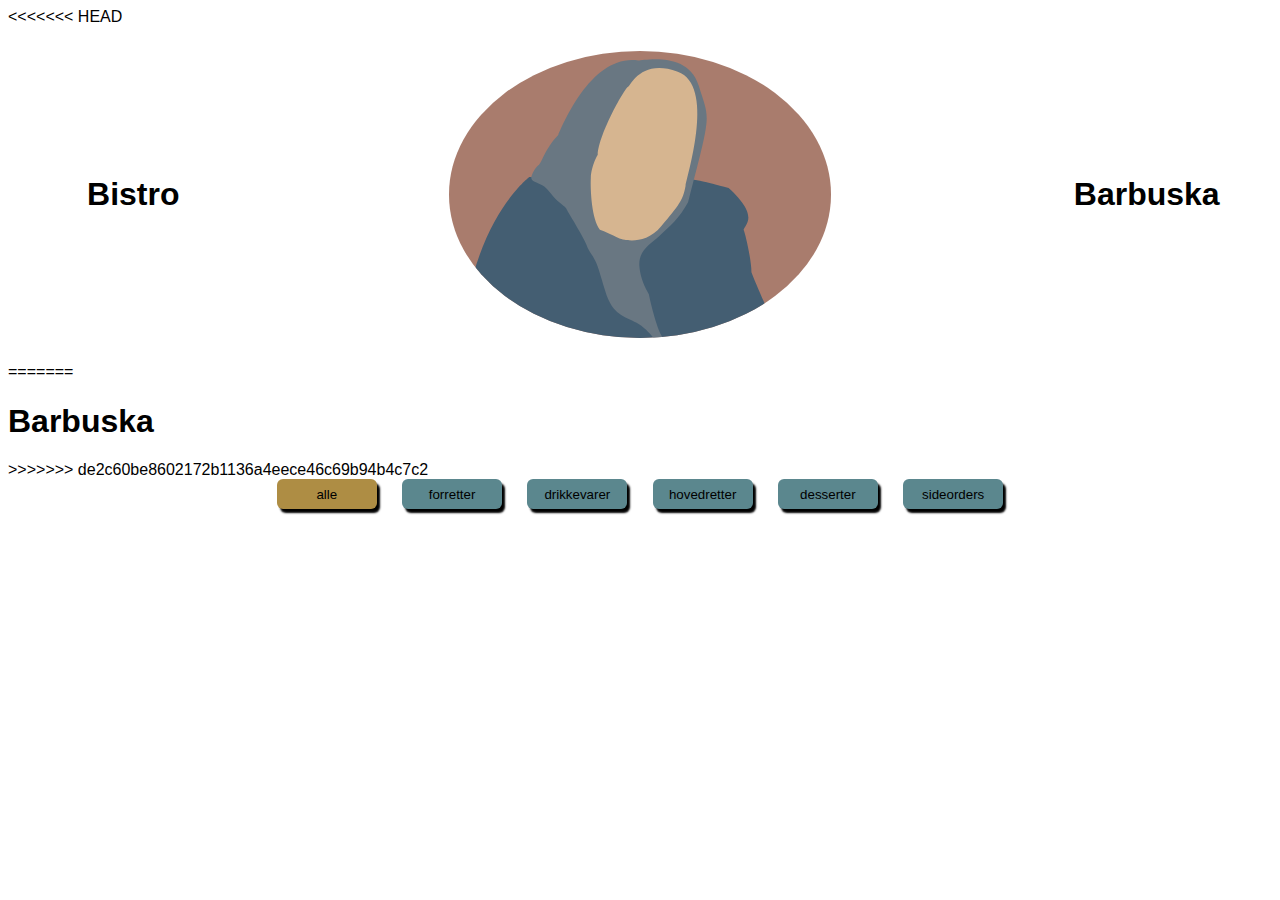
==== index.html @ 86cf1b9d "ret" ====
<!DOCTYPE html>
<html lang="en">
  <head>
    <meta charset="UTF-8" />
    <meta http-equiv="X-UA-Compatible" content="IE=edge" />
    <meta name="viewport" content="width=device-width, initial-scale=1.0" />
    <title>Bristro Babushka</title>
    <link rel="stylesheet" href="style.css" />
  </head>
  <body>
<<<<<<< HEAD
    

    <nav class="navbar">
      <h1>Bistro</h1>
      <img src="logo/export/Artboard 1.svg" alt="barbuskaLady">
      <h1>Barbuska</h1>
    </nav>
=======
    <h1>Barbuska</h1>
>>>>>>> de2c60be8602172b1136a4eece46c69b94b4c7c2
    <nav>
      <button data-kategori="alle" class="valgt">alle</button>
      <button data-kategori="forretter">forretter</button>
      <button data-kategori="drikkevarer">drikkevarer</button>
      <button data-kategori="hovedretter">hovedretter</button>
      <button data-kategori="desserter">desserter</button>
      <button data-kategori="sideorders">sideorders</button>
    </nav>
    <main>
      <section id="indhold"></section>
    </main>

    <template>
      <article>
        <img src="" alt="" />
        <h2 class="navn"></h2>
        <p class="info"></p>
        <p class="kortbeskrivelse"></p>
        <p class="pris"></p>
      </article>
    </template>
<section id="popup">
  <div id="luk"><div>&#x2715</div></div>

  <article>
    <img src="" alt="">
    <h2 class="titel"></h2>
    <p class="korttekst"></p>
    <p class="typeogland"></p>
    <p class="pris"></p>
  </article>
  
</section>


    <script src="script.js"></script>
  </body>
</html>
---- style.css ----
* {
  font-family: Arial, Helvetica, sans-serif;
}
.navbar {
  margin: 2% 2%;
  justify-content: center;
  align-items: center;
  display: grid;
  grid-template-columns: repeat(auto-fit, minmax(200px, auto));
}

.navbar img {
  max-width: 50%;
  border-radius: 50%;
  margin: 0 auto;
}

.navbar h1 {
  font-size: 2rem;
  font-weight: 700;
  margin: 0 auto;
}

nav {
  display: flex;
  justify-content: center;
  gap: 2%;
  flex-wrap: wrap;
}

nav button {
  min-width: 100px;
  background-color: #5b878e;
  box-shadow: 3px 4px 2px;
  border: none;
  border-radius: 6px;
  height: 30px;
}

main {
  margin: 5% 5%;
}

main {
  margin: 5% 5%;
}

section {
  display: grid;
  grid-template-columns: repeat(auto-fit, minmax(200px, 1fr));
  gap: 0.5%;
}

.valgt {
  background-color: rgb(174, 141, 68);
}

img {
  max-width: 100%;
}

#popup {
  display: none;
  position: fixed;
  left: 0;
  top: 0;
  width: 100%;
  height: 100%;
  background-color: rgb(0, 0, 0, 0.8);
  flex-direction: column;
  overflow: scroll;
}

#luk {
  position: fixed;
  left: 20%;
  padding: 1em;
  font-size: 1.7em;
  font-weight: bolder;
  color: white;
  cursor: pointer;
}

#popup article {
  width: 50vw;
  display: flex;
  margin: 4rem auto;
  border-radius: 25px;
  padding: 12px;
  background-color: #fff;
  display: flex;
  flex-direction: column;
  justify-content: center;
  align-items: center;
}
#popup article img {
  max-width: 50%;
}

#popup article p {
  max-width: 50ch;
}
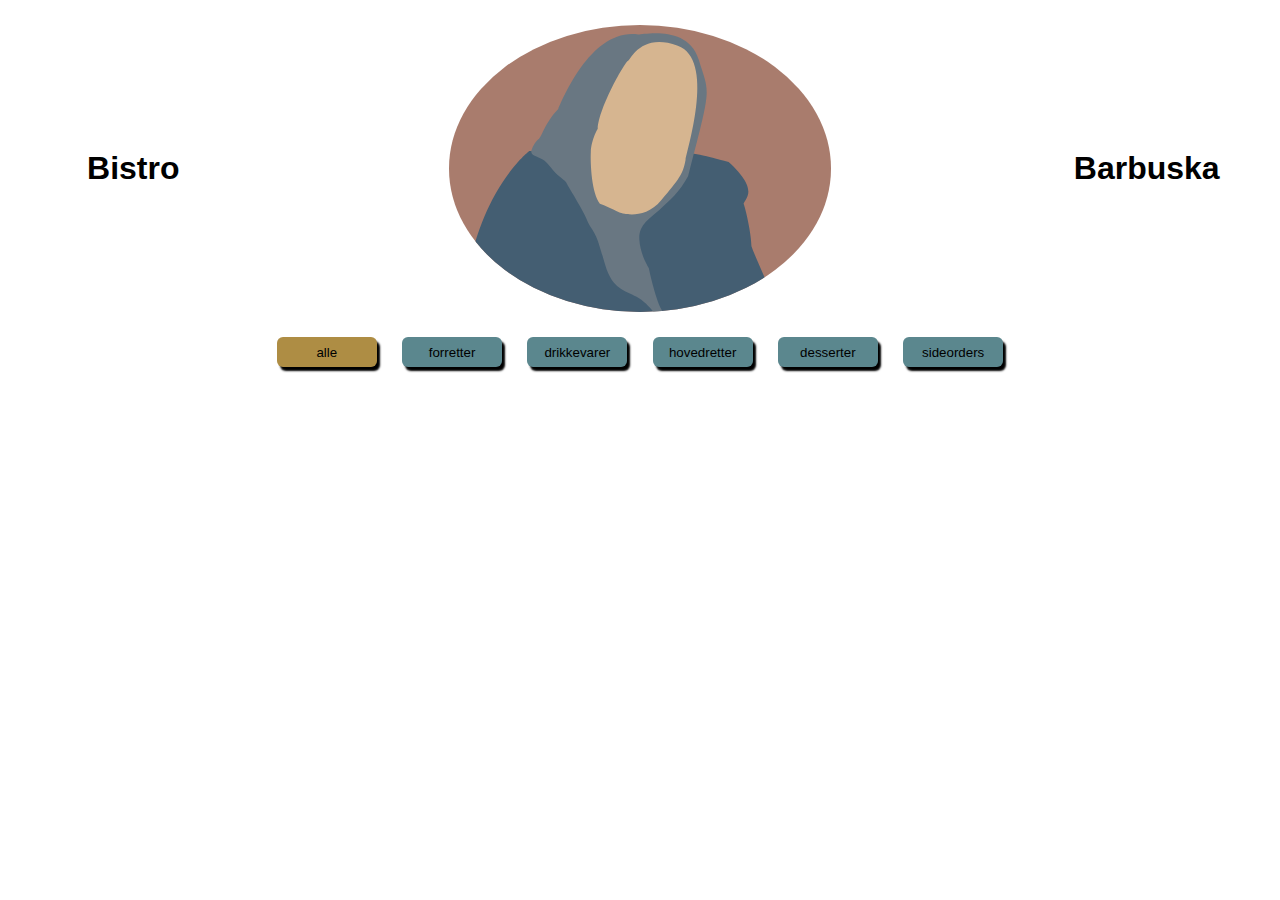
==== commit b325e5cc: "færdig" ====
--- a/index.html
+++ b/index.html
@@ -8,17 +8,12 @@
     <link rel="stylesheet" href="style.css" />
   </head>
   <body>
-<<<<<<< HEAD
-    
-
     <nav class="navbar">
       <h1>Bistro</h1>
-      <img src="logo/export/Artboard 1.svg" alt="barbuskaLady">
+      <img src="logo/export/Artboard 1.svg" alt="barbuskaLady" />
       <h1>Barbuska</h1>
     </nav>
-=======
-    <h1>Barbuska</h1>
->>>>>>> de2c60be8602172b1136a4eece46c69b94b4c7c2
+
     <nav>
       <button data-kategori="alle" class="valgt">alle</button>
       <button data-kategori="forretter">forretter</button>
@@ -40,19 +35,6 @@
         <p class="pris"></p>
       </article>
     </template>
-<section id="popup">
-  <div id="luk"><div>&#x2715</div></div>
-
-  <article>
-    <img src="" alt="">
-    <h2 class="titel"></h2>
-    <p class="korttekst"></p>
-    <p class="typeogland"></p>
-    <p class="pris"></p>
-  </article>
-  
-</section>
-
 
     <script src="script.js"></script>
   </body>
--- a/style.css
+++ b/style.css
@@ -1,6 +1,7 @@
 * {
   font-family: Arial, Helvetica, sans-serif;
 }
+
 .navbar {
   margin: 2% 2%;
   justify-content: center;
@@ -41,10 +42,6 @@
   margin: 5% 5%;
 }
 
-main {
-  margin: 5% 5%;
-}
-
 section {
   display: grid;
   grid-template-columns: repeat(auto-fit, minmax(200px, 1fr));
@@ -58,45 +55,3 @@
 img {
   max-width: 100%;
 }
-
-#popup {
-  display: none;
-  position: fixed;
-  left: 0;
-  top: 0;
-  width: 100%;
-  height: 100%;
-  background-color: rgb(0, 0, 0, 0.8);
-  flex-direction: column;
-  overflow: scroll;
-}
-
-#luk {
-  position: fixed;
-  left: 20%;
-  padding: 1em;
-  font-size: 1.7em;
-  font-weight: bolder;
-  color: white;
-  cursor: pointer;
-}
-
-#popup article {
-  width: 50vw;
-  display: flex;
-  margin: 4rem auto;
-  border-radius: 25px;
-  padding: 12px;
-  background-color: #fff;
-  display: flex;
-  flex-direction: column;
-  justify-content: center;
-  align-items: center;
-}
-#popup article img {
-  max-width: 50%;
-}
-
-#popup article p {
-  max-width: 50ch;
-}
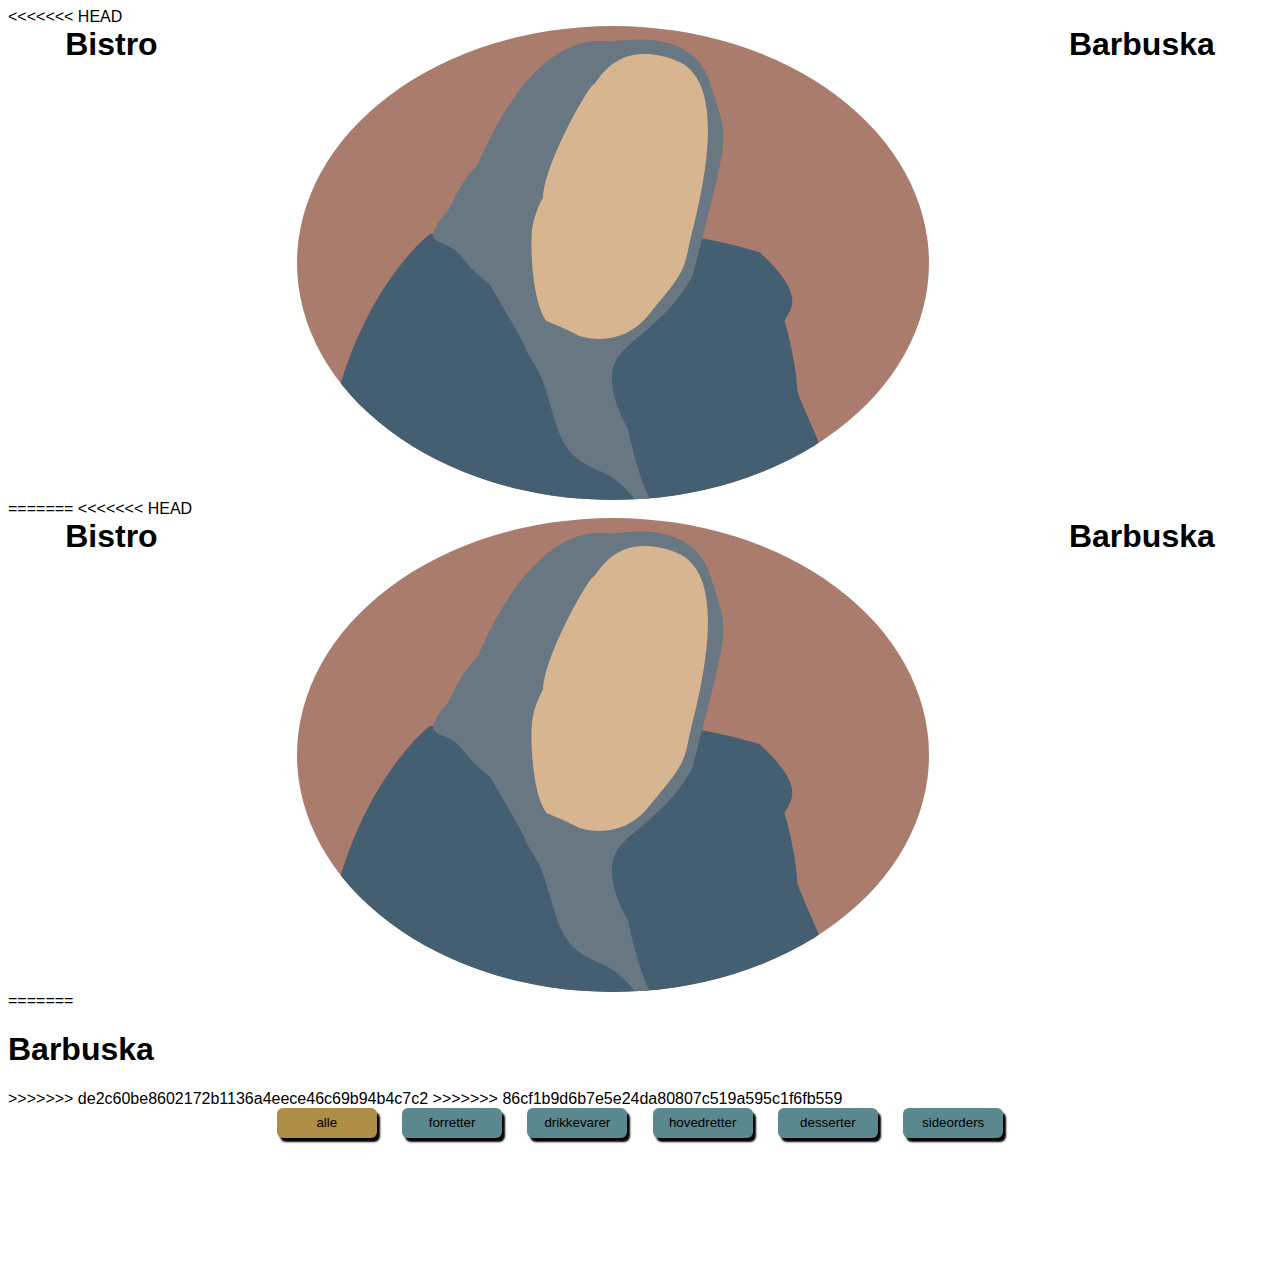
==== commit d9309d16: "seperat færdig" ====
--- a/index.html
+++ b/index.html
@@ -8,12 +8,26 @@
     <link rel="stylesheet" href="style.css" />
   </head>
   <body>
+<<<<<<< HEAD
     <nav class="navbar">
       <h1>Bistro</h1>
       <img src="logo/export/Artboard 1.svg" alt="barbuskaLady" />
       <h1>Barbuska</h1>
     </nav>
 
+=======
+<<<<<<< HEAD
+    
+
+    <nav class="navbar">
+      <h1>Bistro</h1>
+      <img src="logo/export/Artboard 1.svg" alt="barbuskaLady">
+      <h1>Barbuska</h1>
+    </nav>
+=======
+    <h1>Barbuska</h1>
+>>>>>>> de2c60be8602172b1136a4eece46c69b94b4c7c2
+>>>>>>> 86cf1b9d6b7e5e24da80807c519a595c1f6fb559
     <nav>
       <button data-kategori="alle" class="valgt">alle</button>
       <button data-kategori="forretter">forretter</button>
--- a/style.css
+++ b/style.css
@@ -1,7 +1,10 @@
 * {
   font-family: Arial, Helvetica, sans-serif;
 }
+<<<<<<< HEAD
 
+=======
+>>>>>>> 86cf1b9d6b7e5e24da80807c519a595c1f6fb559
 .navbar {
   margin: 2% 2%;
   justify-content: center;
@@ -36,6 +39,13 @@
   border: none;
   border-radius: 6px;
   height: 30px;
+<<<<<<< HEAD
+=======
+}
+
+main {
+  margin: 5% 5%;
+>>>>>>> 86cf1b9d6b7e5e24da80807c519a595c1f6fb559
 }
 
 main {
@@ -55,3 +65,45 @@
 img {
   max-width: 100%;
 }
+
+#popup {
+  display: none;
+  position: fixed;
+  left: 0;
+  top: 0;
+  width: 100%;
+  height: 100%;
+  background-color: rgb(0, 0, 0, 0.8);
+  flex-direction: column;
+  overflow: scroll;
+}
+
+#luk {
+  position: fixed;
+  left: 20%;
+  padding: 1em;
+  font-size: 1.7em;
+  font-weight: bolder;
+  color: white;
+  cursor: pointer;
+}
+
+#popup article {
+  width: 50vw;
+  display: flex;
+  margin: 4rem auto;
+  border-radius: 25px;
+  padding: 12px;
+  background-color: #fff;
+  display: flex;
+  flex-direction: column;
+  justify-content: center;
+  align-items: center;
+}
+#popup article img {
+  max-width: 50%;
+}
+
+#popup article p {
+  max-width: 50ch;
+}
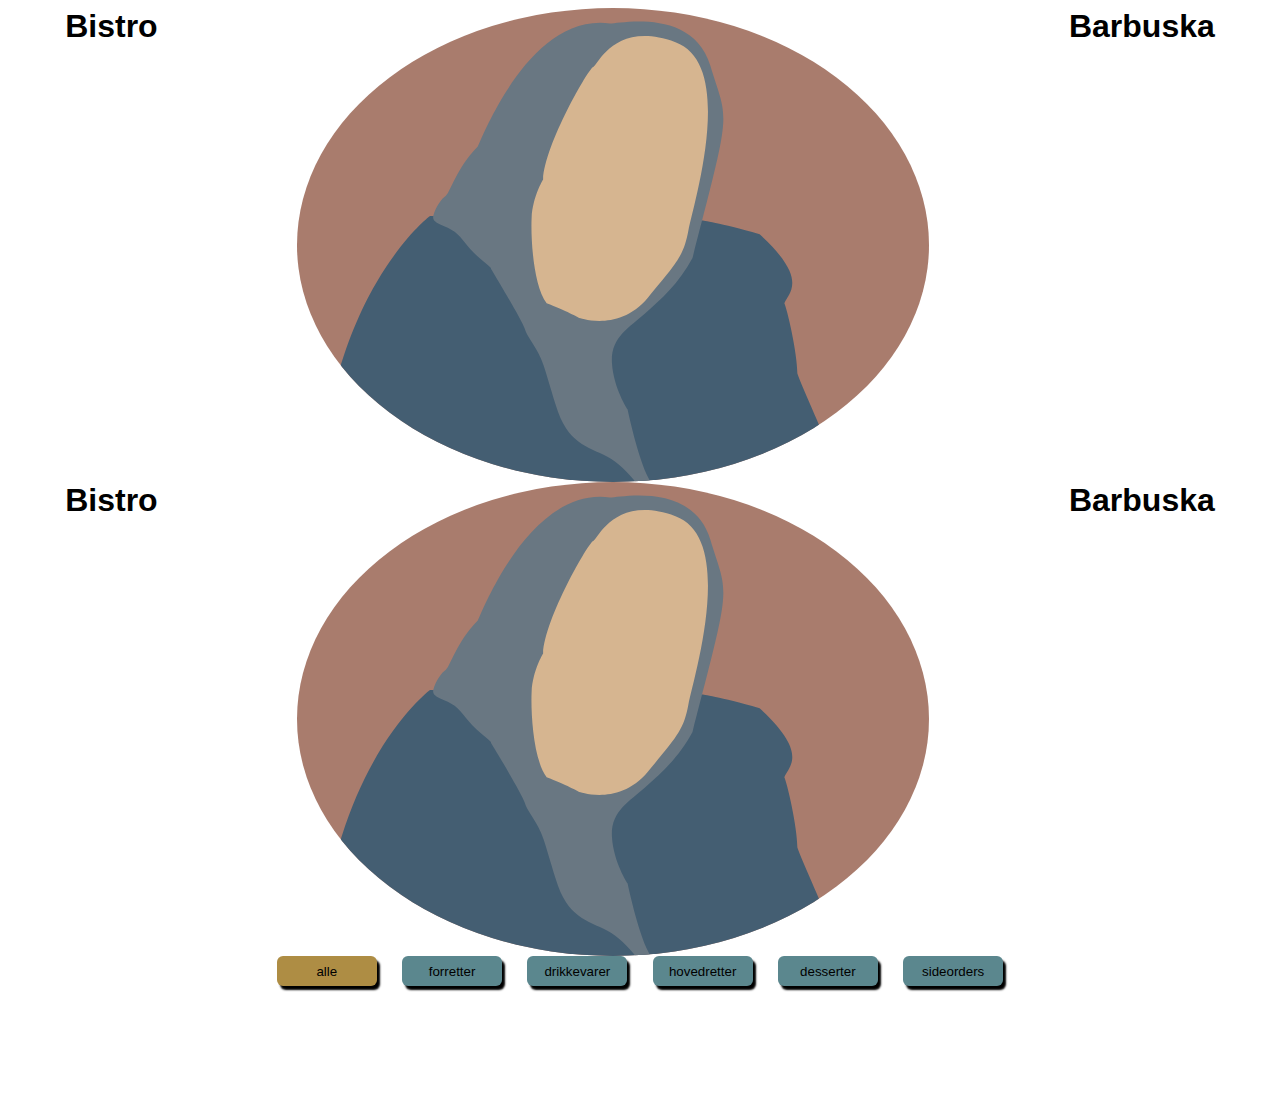
==== commit 7e00f54b: "småt" ====
--- a/index.html
+++ b/index.html
@@ -8,26 +8,18 @@
     <link rel="stylesheet" href="style.css" />
   </head>
   <body>
-<<<<<<< HEAD
     <nav class="navbar">
       <h1>Bistro</h1>
       <img src="logo/export/Artboard 1.svg" alt="barbuskaLady" />
       <h1>Barbuska</h1>
     </nav>
 
-=======
-<<<<<<< HEAD
-    
-
     <nav class="navbar">
       <h1>Bistro</h1>
-      <img src="logo/export/Artboard 1.svg" alt="barbuskaLady">
+      <img src="logo/export/Artboard 1.svg" alt="barbuskaLady" />
       <h1>Barbuska</h1>
     </nav>
-=======
-    <h1>Barbuska</h1>
->>>>>>> de2c60be8602172b1136a4eece46c69b94b4c7c2
->>>>>>> 86cf1b9d6b7e5e24da80807c519a595c1f6fb559
+
     <nav>
       <button data-kategori="alle" class="valgt">alle</button>
       <button data-kategori="forretter">forretter</button>
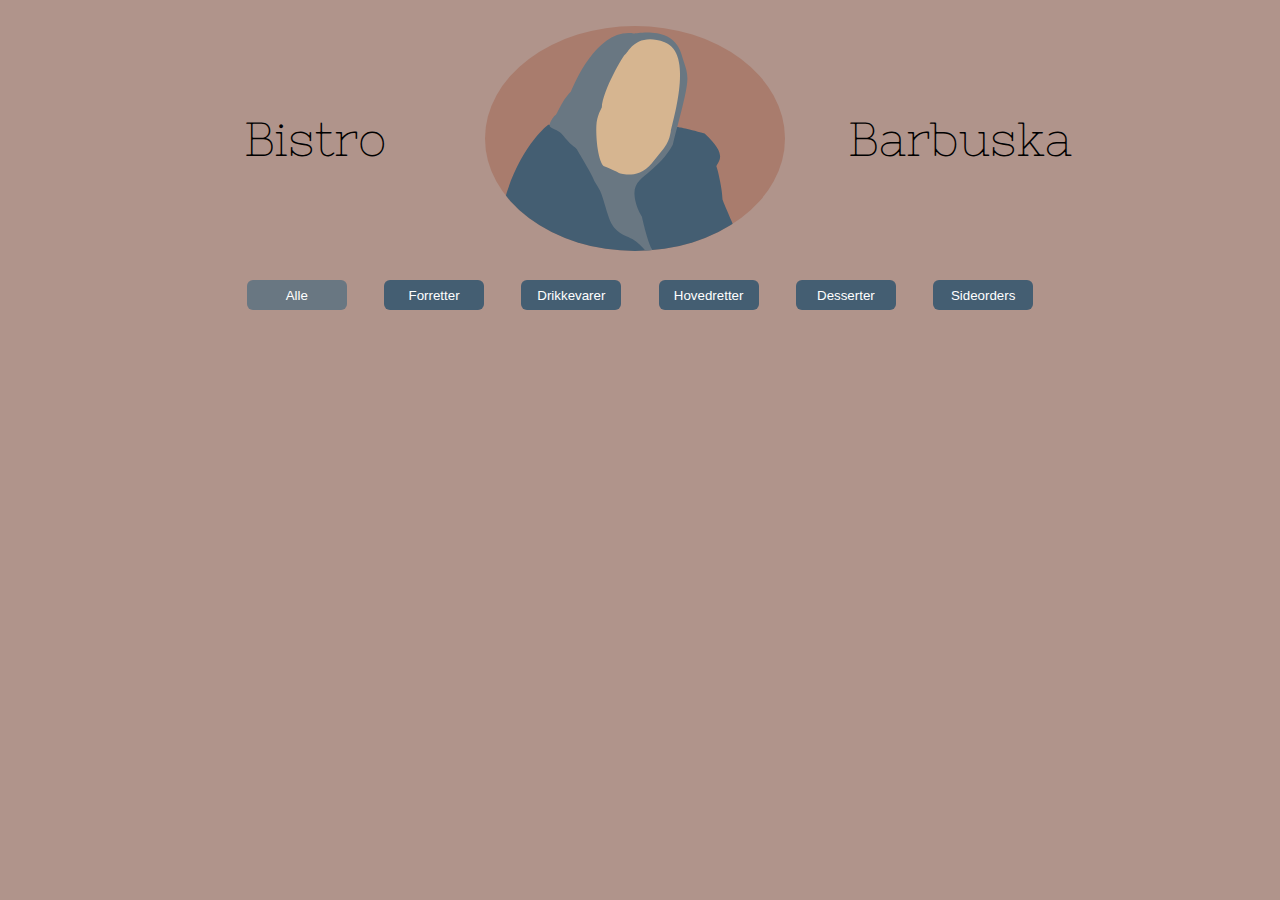
==== commit 2f74739b: "kode opdateret + responsive" ====
--- a/index.html
+++ b/index.html
@@ -6,27 +6,26 @@
     <meta name="viewport" content="width=device-width, initial-scale=1.0" />
     <title>Bristro Babushka</title>
     <link rel="stylesheet" href="style.css" />
+    <link rel="preconnect" href="https://fonts.googleapis.com" />
+    <link rel="preconnect" href="https://fonts.gstatic.com" crossorigin />
+    <link href="https://fonts.googleapis.com/css2?family=Nixie+One&display=swap" rel="stylesheet" />
   </head>
   <body>
-    <nav class="navbar">
-      <h1>Bistro</h1>
-      <img src="logo/export/Artboard 1.svg" alt="barbuskaLady" />
-      <h1>Barbuska</h1>
-    </nav>
-
-    <nav class="navbar">
-      <h1>Bistro</h1>
-      <img src="logo/export/Artboard 1.svg" alt="barbuskaLady" />
-      <h1>Barbuska</h1>
-    </nav>
+    <header>
+      <div class="container">
+        <h1>Bistro</h1>
+        <img src="logo/export/Artboard 1.svg" alt="barbuskaLady" />
+        <h1>Barbuska</h1>
+      </div>
+    </header>
 
     <nav>
-      <button data-kategori="alle" class="valgt">alle</button>
-      <button data-kategori="forretter">forretter</button>
-      <button data-kategori="drikkevarer">drikkevarer</button>
-      <button data-kategori="hovedretter">hovedretter</button>
-      <button data-kategori="desserter">desserter</button>
-      <button data-kategori="sideorders">sideorders</button>
+      <button data-kategori="alle" class="valgt">Alle</button>
+      <button data-kategori="forretter">Forretter</button>
+      <button data-kategori="drikkevarer">Drikkevarer</button>
+      <button data-kategori="hovedretter">Hovedretter</button>
+      <button data-kategori="desserter">Desserter</button>
+      <button data-kategori="sideorders">Sideorders</button>
     </nav>
     <main>
       <section id="indhold"></section>
@@ -35,12 +34,25 @@
     <template>
       <article>
         <img src="" alt="" />
-        <h2 class="navn"></h2>
-        <p class="info"></p>
-        <p class="kortbeskrivelse"></p>
-        <p class="pris"></p>
+        <div class="indhold">
+          <h2 class="navn"></h2>
+          <p class="kortbeskrivelse"></p>
+          <p class="info"></p>
+          <p class="pris"></p>
+        </div>
       </article>
     </template>
+    <section id="popup">
+      <article>
+        <img src="" alt="" />
+        <div class="indhold">
+          <h2 class="navn"></h2>
+          <p class="korttekst"></p>
+          <p class="info"></p>
+          <p class="pris"></p>
+        </div>
+      </article>
+    </section>
 
     <script src="script.js"></script>
   </body>
--- a/style.css
+++ b/style.css
@@ -1,28 +1,30 @@
 * {
   font-family: Arial, Helvetica, sans-serif;
+  box-sizing: border-box;
 }
-<<<<<<< HEAD
 
-=======
->>>>>>> 86cf1b9d6b7e5e24da80807c519a595c1f6fb559
-.navbar {
+body {
+  background-color: rgb(176, 148, 139);
+}
+
+.container {
   margin: 2% 2%;
   justify-content: center;
   align-items: center;
   display: grid;
-  grid-template-columns: repeat(auto-fit, minmax(200px, auto));
 }
 
-.navbar img {
-  max-width: 50%;
+.container img {
+  max-width: 55%;
   border-radius: 50%;
   margin: 0 auto;
 }
 
-.navbar h1 {
-  font-size: 2rem;
-  font-weight: 700;
+.container h1 {
+  font-size: 3rem;
+  font-weight: 300;
   margin: 0 auto;
+  font-family: "Nixie One", cursive;
 }
 
 nav {
@@ -34,32 +36,64 @@
 
 nav button {
   min-width: 100px;
-  background-color: #5b878e;
-  box-shadow: 3px 4px 2px;
+  background-color: #445e72;
+  /* box-shadow: #263440 3px 4px 2px; */
   border: none;
   border-radius: 6px;
   height: 30px;
-<<<<<<< HEAD
-=======
+  margin: 6px;
+  color: white;
+  cursor: pointer;
+}
+
+nav button:hover {
+  text-decoration: underline;
 }
 
 main {
-  margin: 5% 5%;
->>>>>>> 86cf1b9d6b7e5e24da80807c519a595c1f6fb559
-}
-
-main {
-  margin: 5% 5%;
+  max-width: 1450px;
+  margin: 5% auto;
+  /* display: flex;
+  justify-content: center; */
 }
 
 section {
   display: grid;
-  grid-template-columns: repeat(auto-fit, minmax(200px, 1fr));
-  gap: 0.5%;
+  grid-template-columns: repeat(auto-fit, minmax(270px, 1fr));
+  margin: 0 7%;
+}
+
+#popup {
+  margin: 0;
+}
+
+article {
+  background-color: blanchedalmond;
+  border-radius: 25px;
+  overflow: hidden;
+  margin: 2% 4%;
+  cursor: pointer;
+}
+
+.indhold {
+  padding: 0 8%;
+}
+
+.navn {
+  font-size: 1.7rem;
+}
+
+.info {
+  font-size: 0.8rem;
+  color: rgb(72, 72, 72);
+}
+
+.kortbeskrivelse {
+  font-size: 1rem;
 }
 
 .valgt {
-  background-color: rgb(174, 141, 68);
+  background-color: rgb(105, 119, 130);
 }
 
 img {
@@ -89,21 +123,46 @@
 }
 
 #popup article {
-  width: 50vw;
-  display: flex;
+  width: 80vw;
   margin: 4rem auto;
   border-radius: 25px;
-  padding: 12px;
-  background-color: #fff;
+  /* padding: 12px; */
   display: flex;
   flex-direction: column;
   justify-content: center;
   align-items: center;
-}
-#popup article img {
-  max-width: 50%;
+  overflow: scroll;
+  scrollbar-width: none; /* Firefox */
 }
 
 #popup article p {
   max-width: 50ch;
 }
+
+#popup article img {
+  width: 100%;
+}
+
+@media screen and (min-width: 700px) {
+  header {
+    max-width: 900px;
+    display: grid;
+    margin: 0 auto 80px;
+  }
+
+  .container {
+    grid-template-columns: 0.5fr 1fr 0.5fr;
+    max-height: 150px;
+  }
+  .container img {
+    max-width: 300px;
+  }
+
+  nav {
+    display: flex;
+  }
+
+  #popup article {
+    width: 40vw;
+  }
+}
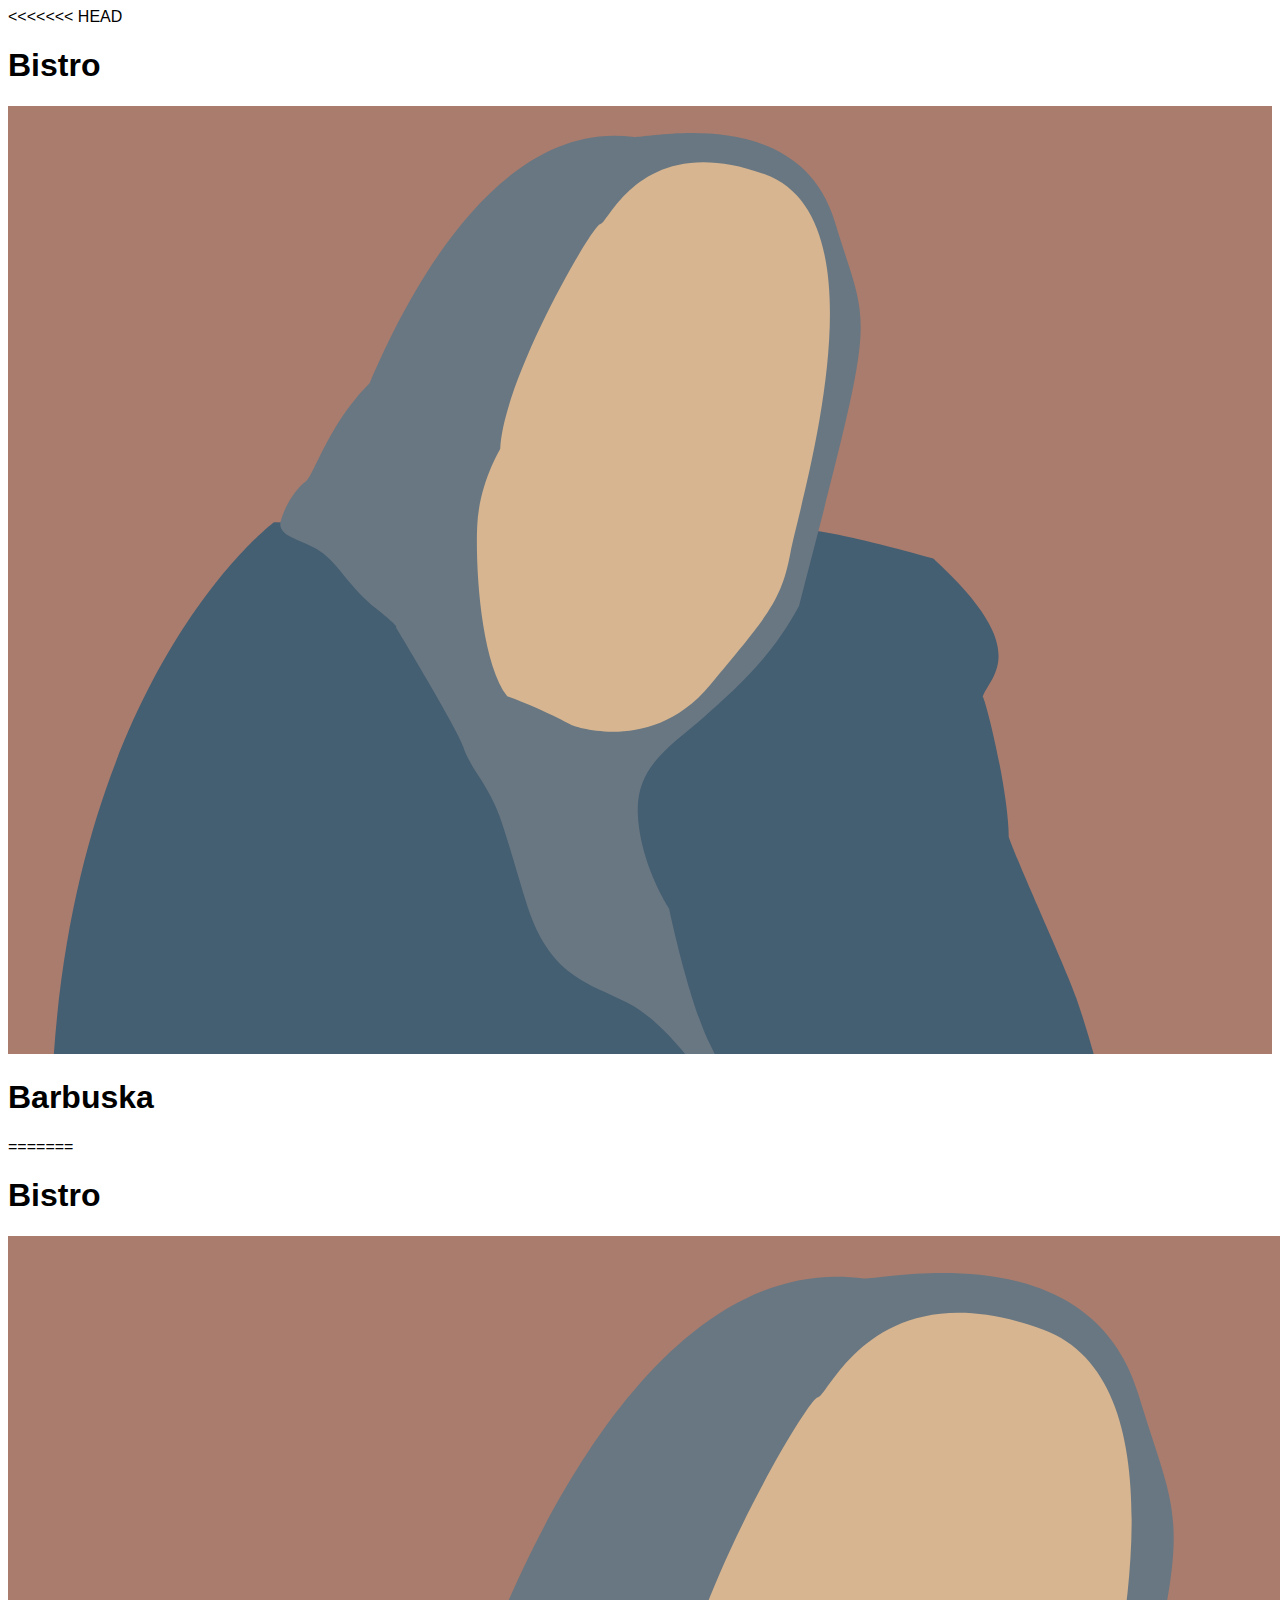
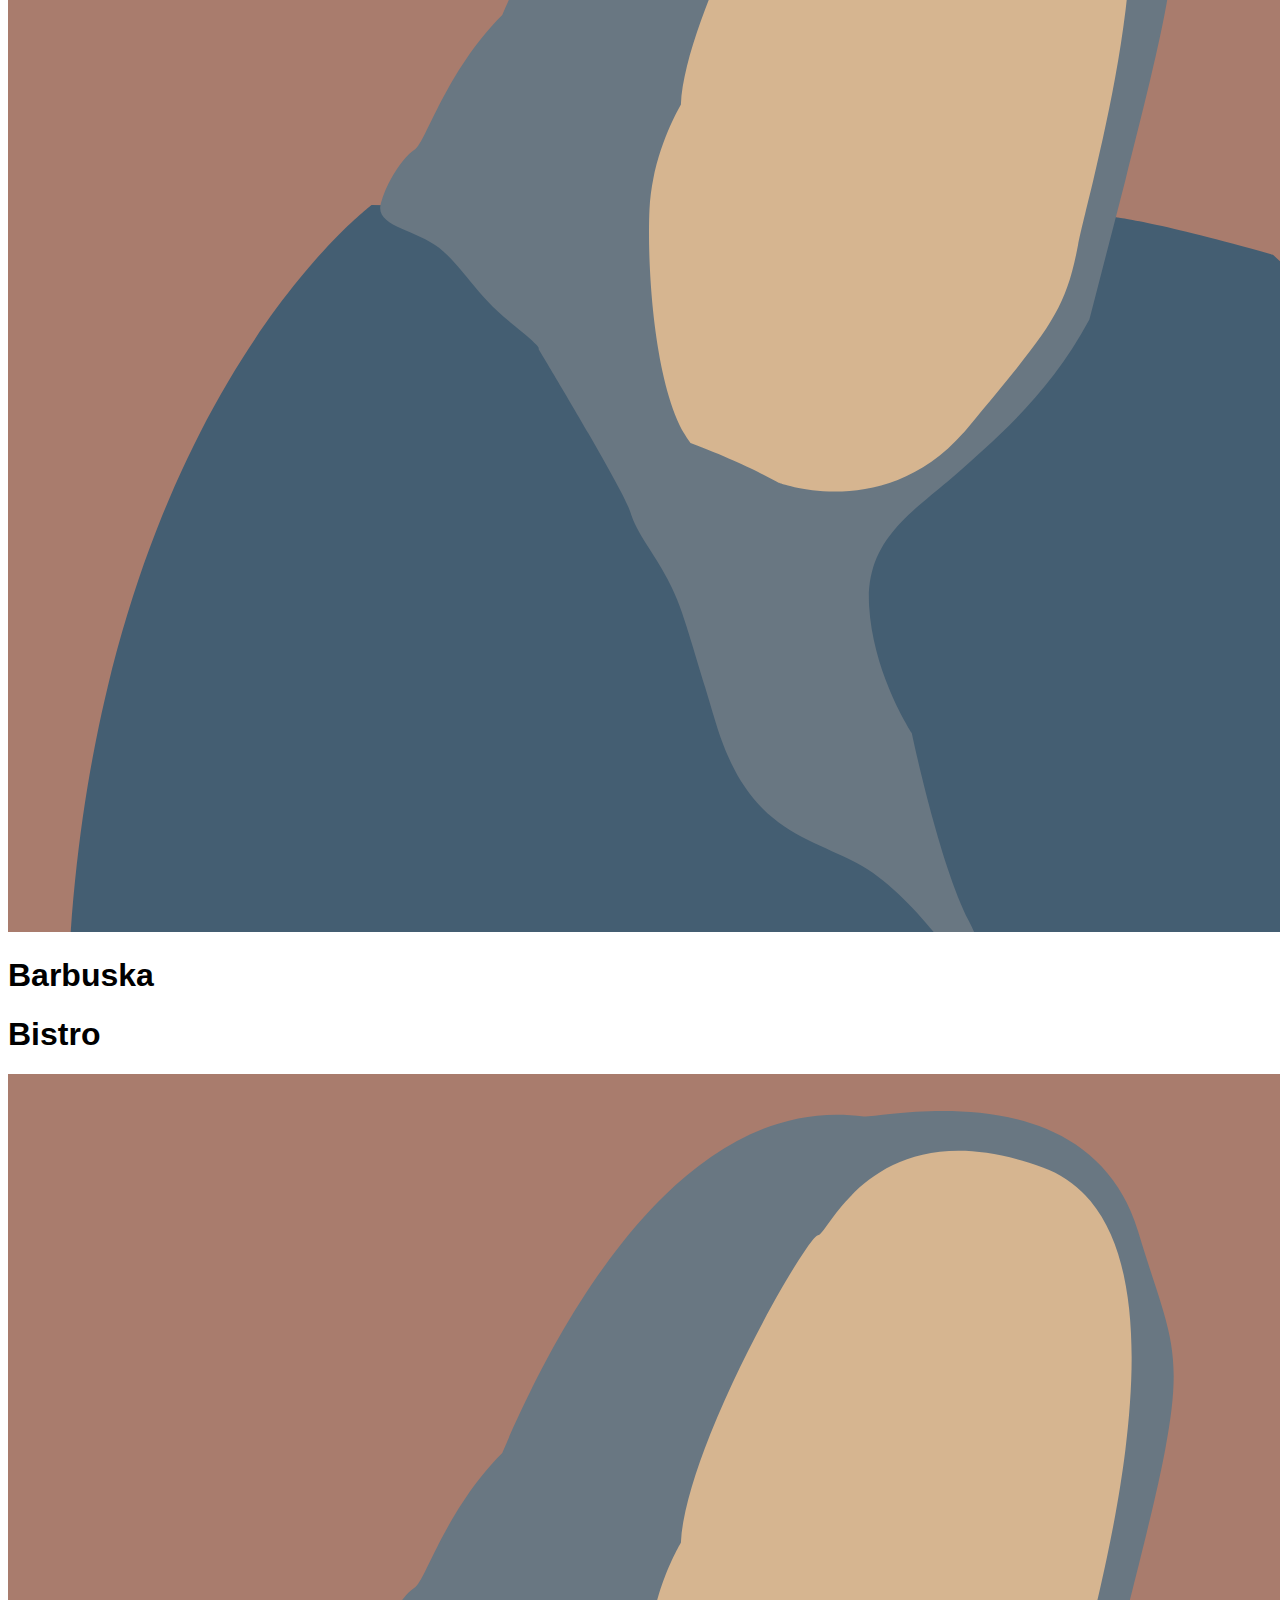
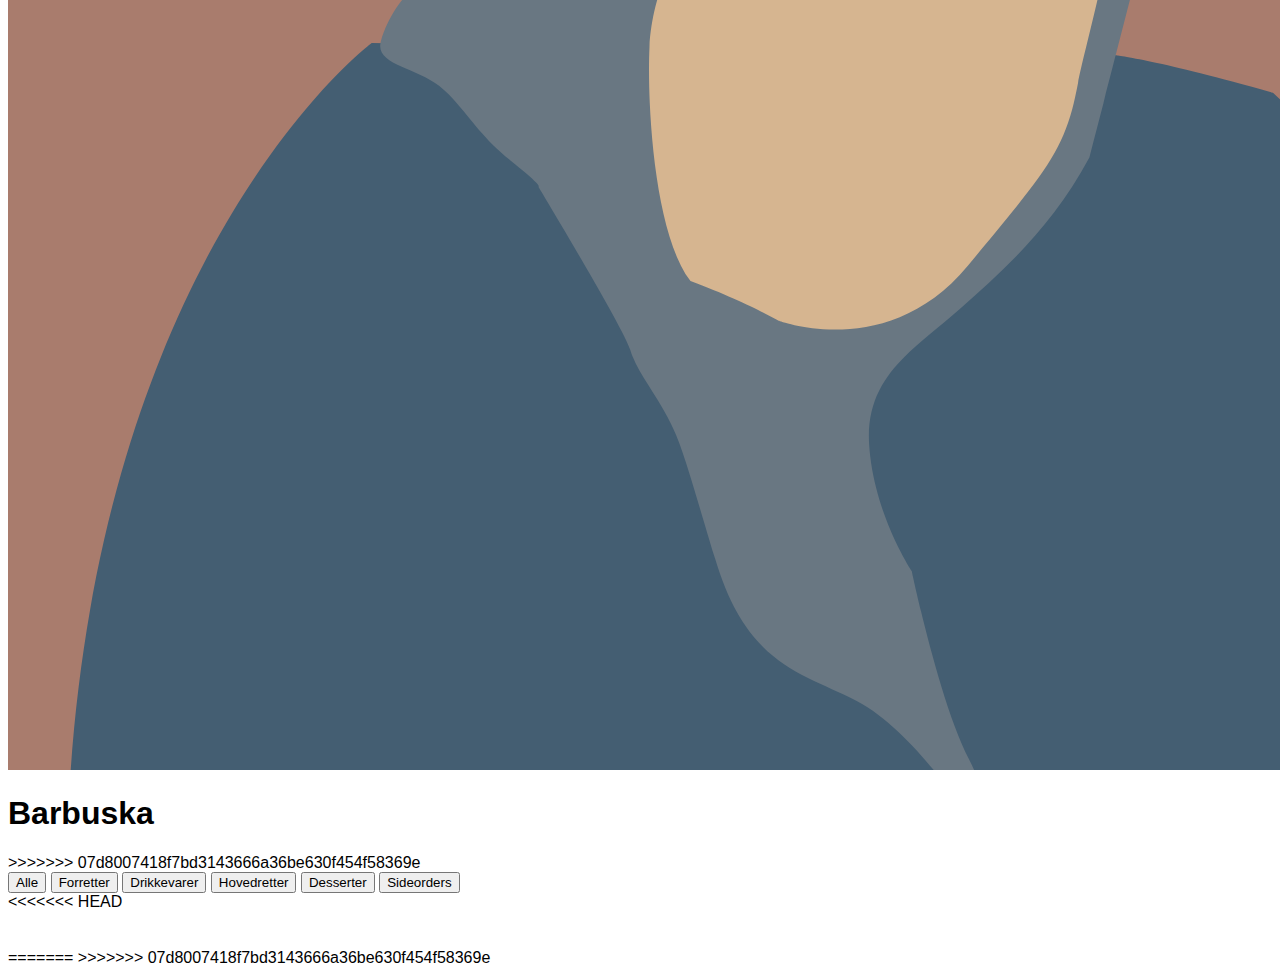
==== commit 6f57557a: "do it" ====
--- a/index.html
+++ b/index.html
@@ -11,6 +11,7 @@
     <link href="https://fonts.googleapis.com/css2?family=Nixie+One&display=swap" rel="stylesheet" />
   </head>
   <body>
+<<<<<<< HEAD
     <header>
       <div class="container">
         <h1>Bistro</h1>
@@ -19,6 +20,20 @@
       </div>
     </header>
 
+=======
+    <nav class="navbar">
+      <h1>Bistro</h1>
+      <img src="logo/export/Artboard 1.svg" alt="barbuskaLady" />
+      <h1>Barbuska</h1>
+    </nav>
+
+    <nav class="navbar">
+      <h1>Bistro</h1>
+      <img src="logo/export/Artboard 1.svg" alt="barbuskaLady" />
+      <h1>Barbuska</h1>
+    </nav>
+
+>>>>>>> 07d8007418f7bd3143666a36be630f454f58369e
     <nav>
       <button data-kategori="alle" class="valgt">Alle</button>
       <button data-kategori="forretter">Forretter</button>
@@ -42,6 +57,7 @@
         </div>
       </article>
     </template>
+<<<<<<< HEAD
     <section id="popup">
       <article>
         <img src="" alt="" />
@@ -53,6 +69,8 @@
         </div>
       </article>
     </section>
+=======
+>>>>>>> 07d8007418f7bd3143666a36be630f454f58369e
 
     <script src="script.js"></script>
   </body>
--- a/style.css
+++ b/style.css
@@ -3,11 +3,15 @@
   box-sizing: border-box;
 }
 
+<<<<<<< HEAD
 body {
   background-color: rgb(176, 148, 139);
 }
 
 .container {
+=======
+.navbar {
+>>>>>>> 07d8007418f7bd3143666a36be630f454f58369e
   margin: 2% 2%;
   justify-content: center;
   align-items: center;
@@ -50,6 +54,7 @@
   text-decoration: underline;
 }
 
+<<<<<<< HEAD
 main {
   max-width: 1450px;
   margin: 5% auto;
@@ -57,6 +62,8 @@
   justify-content: center; */
 }
 
+=======
+>>>>>>> 07d8007418f7bd3143666a36be630f454f58369e
 section {
   display: grid;
   grid-template-columns: repeat(auto-fit, minmax(270px, 1fr));
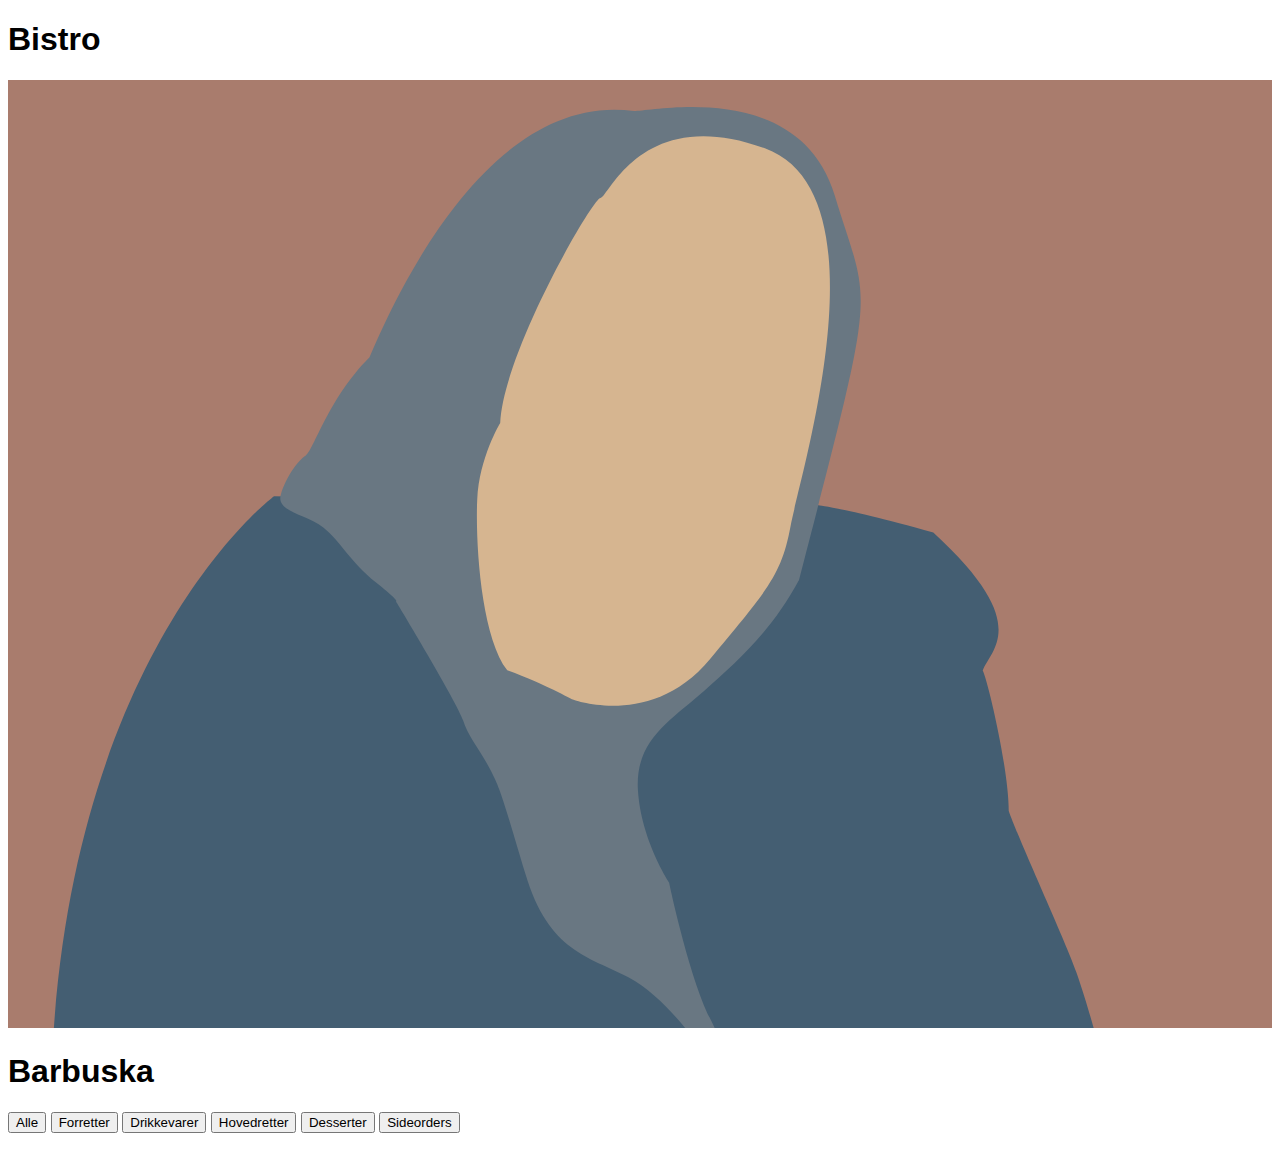
==== commit 953295a5: "html fix" ====
--- a/index.html
+++ b/index.html
@@ -11,7 +11,6 @@
     <link href="https://fonts.googleapis.com/css2?family=Nixie+One&display=swap" rel="stylesheet" />
   </head>
   <body>
-<<<<<<< HEAD
     <header>
       <div class="container">
         <h1>Bistro</h1>
@@ -20,20 +19,6 @@
       </div>
     </header>
 
-=======
-    <nav class="navbar">
-      <h1>Bistro</h1>
-      <img src="logo/export/Artboard 1.svg" alt="barbuskaLady" />
-      <h1>Barbuska</h1>
-    </nav>
-
-    <nav class="navbar">
-      <h1>Bistro</h1>
-      <img src="logo/export/Artboard 1.svg" alt="barbuskaLady" />
-      <h1>Barbuska</h1>
-    </nav>
-
->>>>>>> 07d8007418f7bd3143666a36be630f454f58369e
     <nav>
       <button data-kategori="alle" class="valgt">Alle</button>
       <button data-kategori="forretter">Forretter</button>
@@ -57,7 +42,6 @@
         </div>
       </article>
     </template>
-<<<<<<< HEAD
     <section id="popup">
       <article>
         <img src="" alt="" />
@@ -69,8 +53,6 @@
         </div>
       </article>
     </section>
-=======
->>>>>>> 07d8007418f7bd3143666a36be630f454f58369e
 
     <script src="script.js"></script>
   </body>
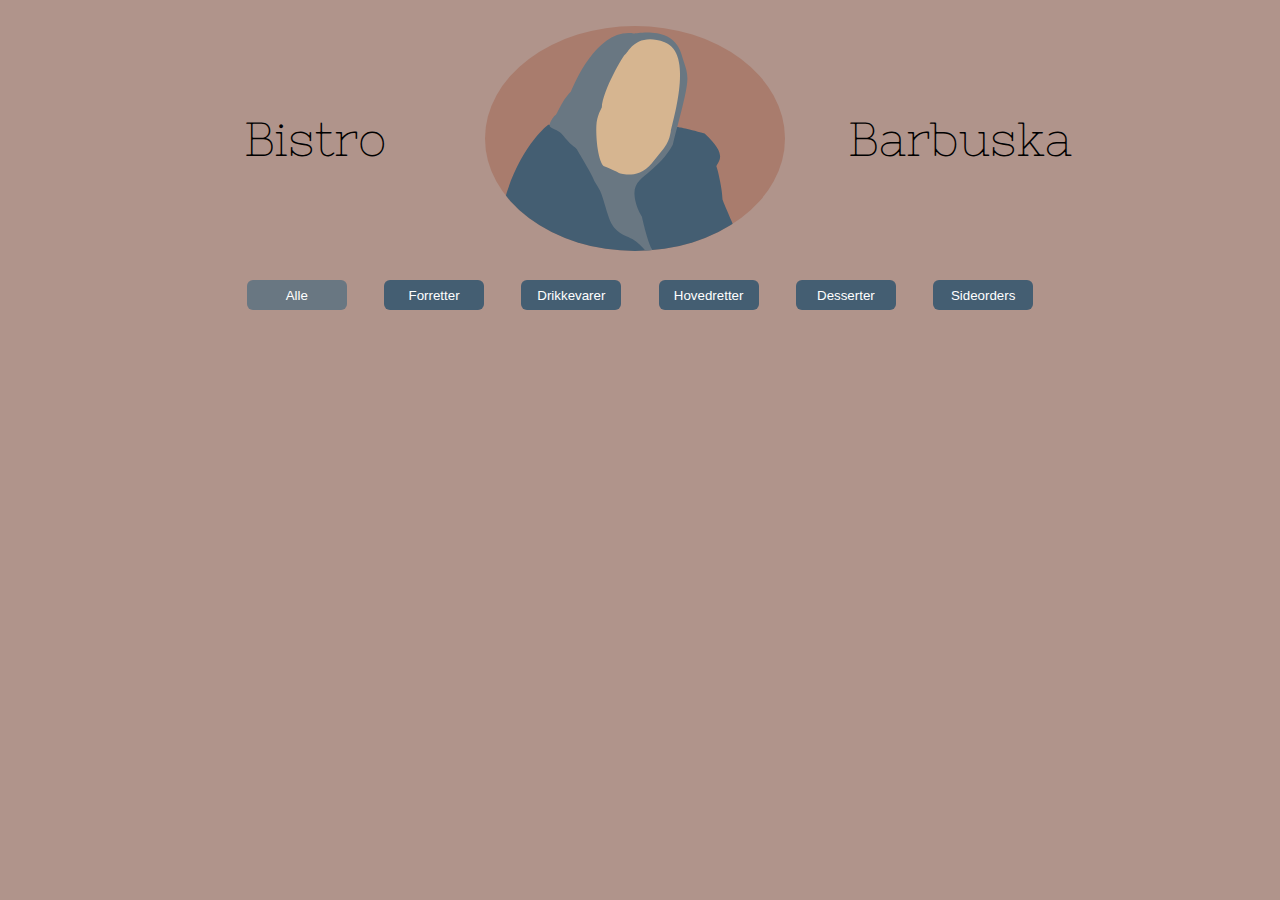
==== commit e4eb6ccc: "skjuler for alvor scrollbar" ====
--- a/index.html
+++ b/index.html
@@ -43,7 +43,7 @@
       </article>
     </template>
     <section id="popup">
-      <article>
+      <article class="article">
         <img src="" alt="" />
         <div class="indhold">
           <h2 class="navn"></h2>
--- a/style.css
+++ b/style.css
@@ -3,15 +3,11 @@
   box-sizing: border-box;
 }
 
-<<<<<<< HEAD
 body {
   background-color: rgb(176, 148, 139);
 }
 
 .container {
-=======
-.navbar {
->>>>>>> 07d8007418f7bd3143666a36be630f454f58369e
   margin: 2% 2%;
   justify-content: center;
   align-items: center;
@@ -54,7 +50,6 @@
   text-decoration: underline;
 }
 
-<<<<<<< HEAD
 main {
   max-width: 1450px;
   margin: 5% auto;
@@ -62,8 +57,6 @@
   justify-content: center; */
 }
 
-=======
->>>>>>> 07d8007418f7bd3143666a36be630f454f58369e
 section {
   display: grid;
   grid-template-columns: repeat(auto-fit, minmax(270px, 1fr));
@@ -129,6 +122,11 @@
   cursor: pointer;
 }
 
+.article::-webkit-scrollbar {
+  /* chrome*/
+  display: none;
+}
+
 #popup article {
   width: 80vw;
   margin: 4rem auto;
@@ -140,6 +138,7 @@
   align-items: center;
   overflow: scroll;
   scrollbar-width: none; /* Firefox */
+  -ms-overflow-style: none; /* IE and Edge */
 }
 
 #popup article p {
